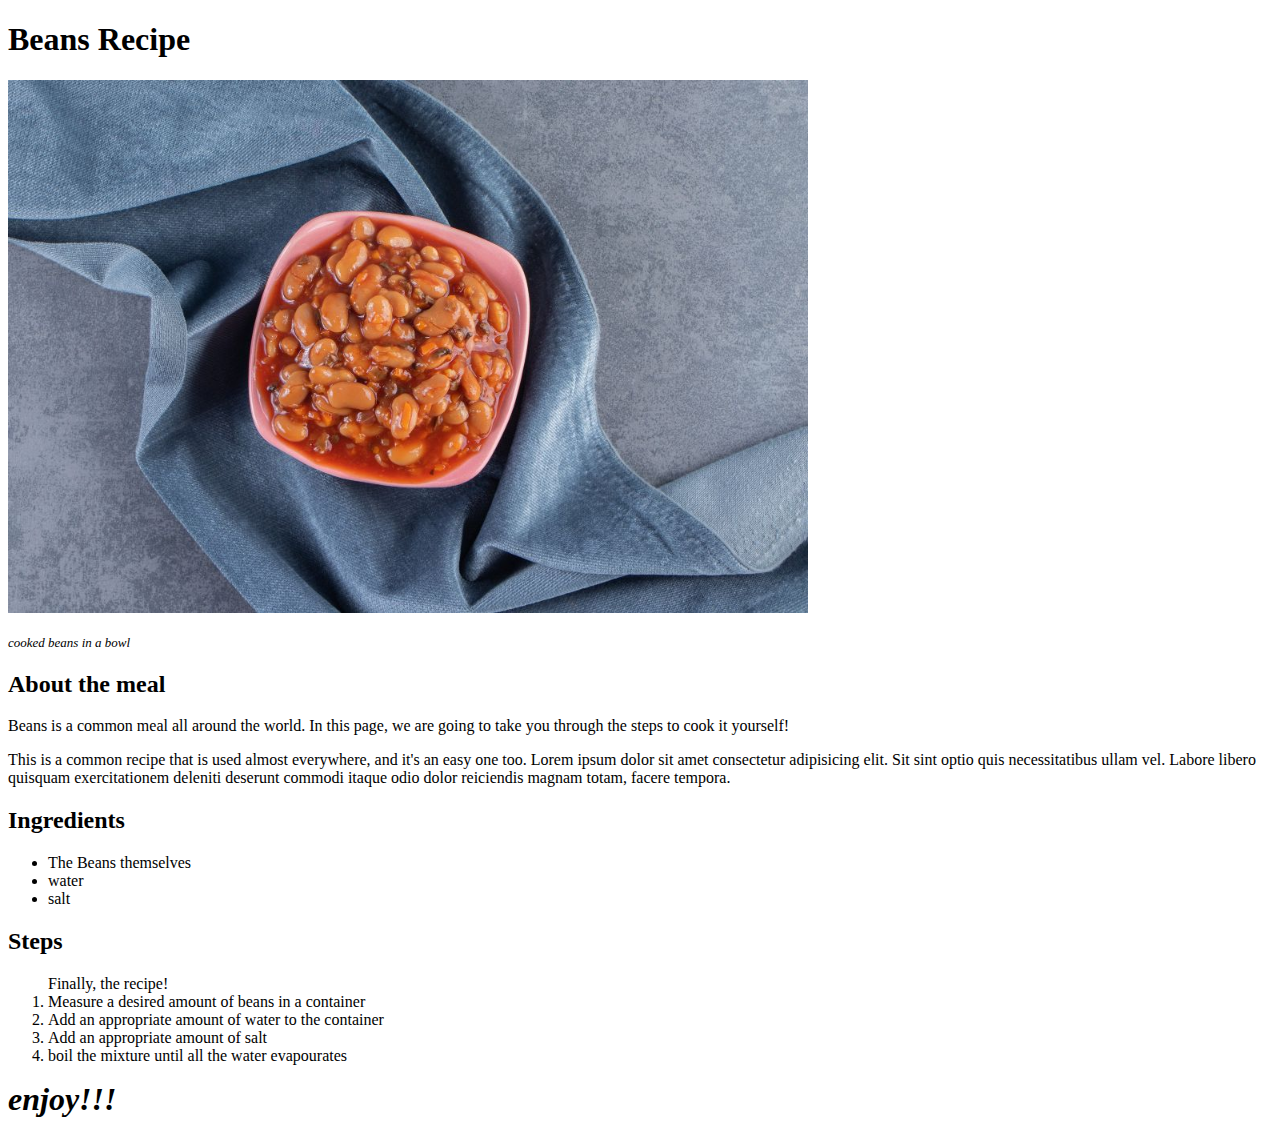
==== recipes/beans.html @ 99b55928 "Added a new beans recipe and images" ====
<!DOCTYPE html>
<html lang="en">
    <head>
        <meta charset="UTF-8">
        <title>Beans</title>
    </head>

    <body>
        <h1>Beans Recipe</h1>
        <img src="../img/beans.jpeg" width="800" alt="cooked beans in a bowl"/> 
        <p><em><font size="2">cooked beans in a bowl</font></em></p>
        <h2>About the meal</h2>
        <p>Beans is a common meal all around the world. In this page, we are going to take you through the steps to cook it yourself!</p>
        <p>This is a common recipe that is used almost everywhere, and it's an easy one too. Lorem ipsum dolor sit amet consectetur adipisicing elit. 
        Sit sint optio quis necessitatibus ullam vel. 
        Labore libero quisquam exercitationem deleniti deserunt commodi itaque odio dolor reiciendis magnam totam, facere tempora.</p>

        <h2>Ingredients</h2>
        <ul>
            <li>The Beans themselves</li>
            <li>water</li>
            <li>salt</li>
        </ul>

        <h2>Steps</h2>
        <ol>
            Finally, the recipe!
            <li>Measure a desired amount of beans in a container</li>
            <li>Add an appropriate amount of water to the container</li>
            <li>Add an appropriate amount of salt</li>
            <li>boil the mixture until all the water evapourates</li>
        </ol>

        <p><strong><em><font size="6">enjoy!!!</font></em></strong></p>

    </body>
</html>
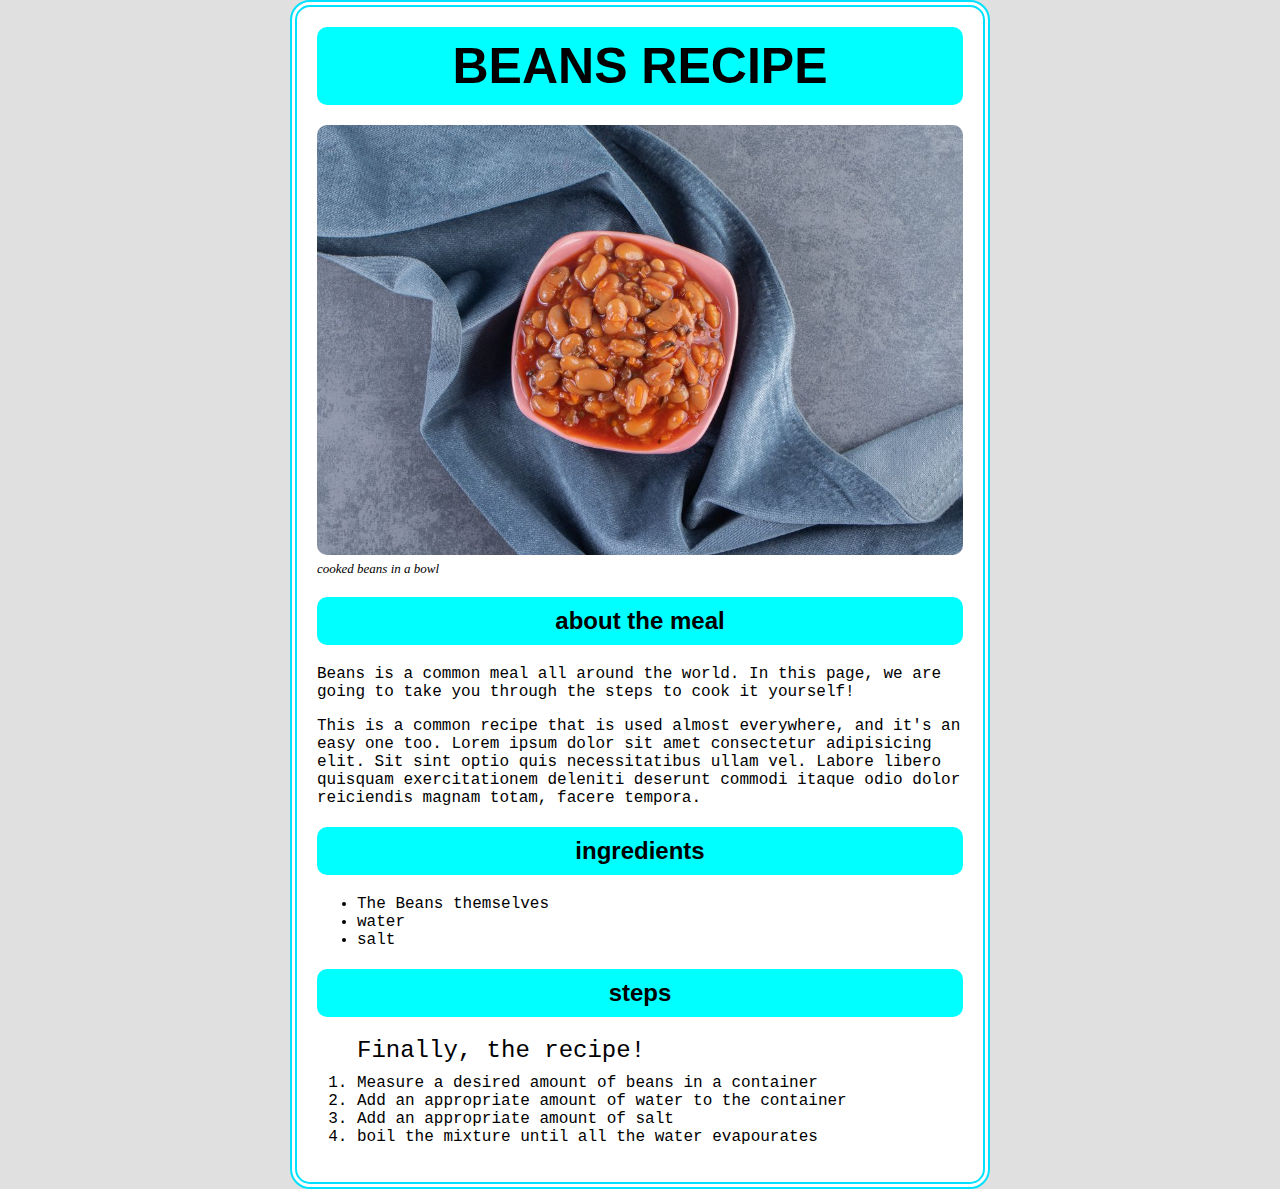
==== commit 675c193b: "more styling" ====
--- a/recipes/beans.html
+++ b/recipes/beans.html
@@ -3,35 +3,39 @@
     <head>
         <meta charset="UTF-8">
         <title>Beans</title>
+        <link rel="stylesheet" href="../style.css">
     </head>
 
     <body>
-        <h1>Beans Recipe</h1>
-        <img src="../img/beans.jpeg" width="800" alt="cooked beans in a bowl"/> 
-        <p><em><font size="2">cooked beans in a bowl</font></em></p>
-        <h2>About the meal</h2>
-        <p>Beans is a common meal all around the world. In this page, we are going to take you through the steps to cook it yourself!</p>
-        <p>This is a common recipe that is used almost everywhere, and it's an easy one too. Lorem ipsum dolor sit amet consectetur adipisicing elit. 
-        Sit sint optio quis necessitatibus ullam vel. 
-        Labore libero quisquam exercitationem deleniti deserunt commodi itaque odio dolor reiciendis magnam totam, facere tempora.</p>
+        <div class="whole">
+            <h1 class="heading">Beans Recipe</h1>
+            <img src="../img/beans.jpeg" width="800" alt="cooked beans in a bowl"/ class="image"> 
+            <p style="margin-top: 0px;"><em><font size="2" >cooked beans in a bowl</font></em></p>
+            <h2 class="sub">About the meal</h2>
+            <p class="norm">Beans is a common meal all around the world. In this page, we are going to take you through the steps to cook it yourself!</p>
+            <p class="norm">This is a common recipe that is used almost everywhere, and it's an easy one too. Lorem ipsum dolor sit amet consectetur adipisicing elit. 
+            Sit sint optio quis necessitatibus ullam vel. 
+            Labore libero quisquam exercitationem deleniti deserunt commodi itaque odio dolor reiciendis magnam totam, facere tempora.</p>
+    
+            <h2 class="sub">Ingredients</h2>
+            <ul class="norm">
+                <li>The Beans themselves</li>
+                <li>water</li>
+                <li>salt</li>
+            </ul>
+    
+            <h2 class="sub">Steps</h2>
+            <ol class="norm">
+                <span style="display:inline-block; font-size:x-large; margin-bottom: 10px;">Finally, the recipe!</span>
+                <li>Measure a desired amount of beans in a container</li>
+                <li>Add an appropriate amount of water to the container</li>
+                <li>Add an appropriate amount of salt</li>
+                <li>boil the mixture until all the water evapourates</li>
+            </ol>
+    
 
-        <h2>Ingredients</h2>
-        <ul>
-            <li>The Beans themselves</li>
-            <li>water</li>
-            <li>salt</li>
-        </ul>
 
-        <h2>Steps</h2>
-        <ol>
-            Finally, the recipe!
-            <li>Measure a desired amount of beans in a container</li>
-            <li>Add an appropriate amount of water to the container</li>
-            <li>Add an appropriate amount of salt</li>
-            <li>boil the mixture until all the water evapourates</li>
-        </ol>
-
-        <p><strong><em><font size="6">enjoy!!!</font></em></strong></p>
+        </div>
 
     </body>
 </html>--- a/style.css
+++ b/style.css
@@ -0,0 +1,52 @@
+body {
+    width: 700px;
+    margin: 0px auto;
+    background: #e0e0e0;
+}
+
+.heading {
+    text-transform: uppercase;
+    font-family: Verdana, Geneva, Tahoma, sans-serif;
+    background-color: #00ffff;
+    font-size: 50px;
+    text-align: center;
+    padding: 10px;
+    margin-top: 0px;
+    margin-bottom: 20px;
+    border-radius: 10px;
+}
+
+.image {
+    width: 646px;
+    height: auto;
+    border-radius: 10px;
+}
+
+.whole {
+    background-color: white;
+    border-style:double;
+    border-radius: 20px;
+    border-width: 7px;
+    border-color: rgb(0, 225, 255);
+    padding: 20px;
+}
+
+.linkList li {
+    display: inline-block;
+    font-family: 'Courier New', Courier, monospace;
+    font-size: large;
+    margin-right: 55px;
+}
+
+.sub {
+    text-align: center;
+    font-family:'Gill Sans', 'Gill Sans MT', Calibri, 'Trebuchet MS', sans-serif;
+    text-transform: lowercase;
+    background-color: #00ffff;
+    padding: 10px;
+    border-radius: 10px;
+}
+
+.norm {
+    font-family: 'Courier New', Courier, monospace;
+}